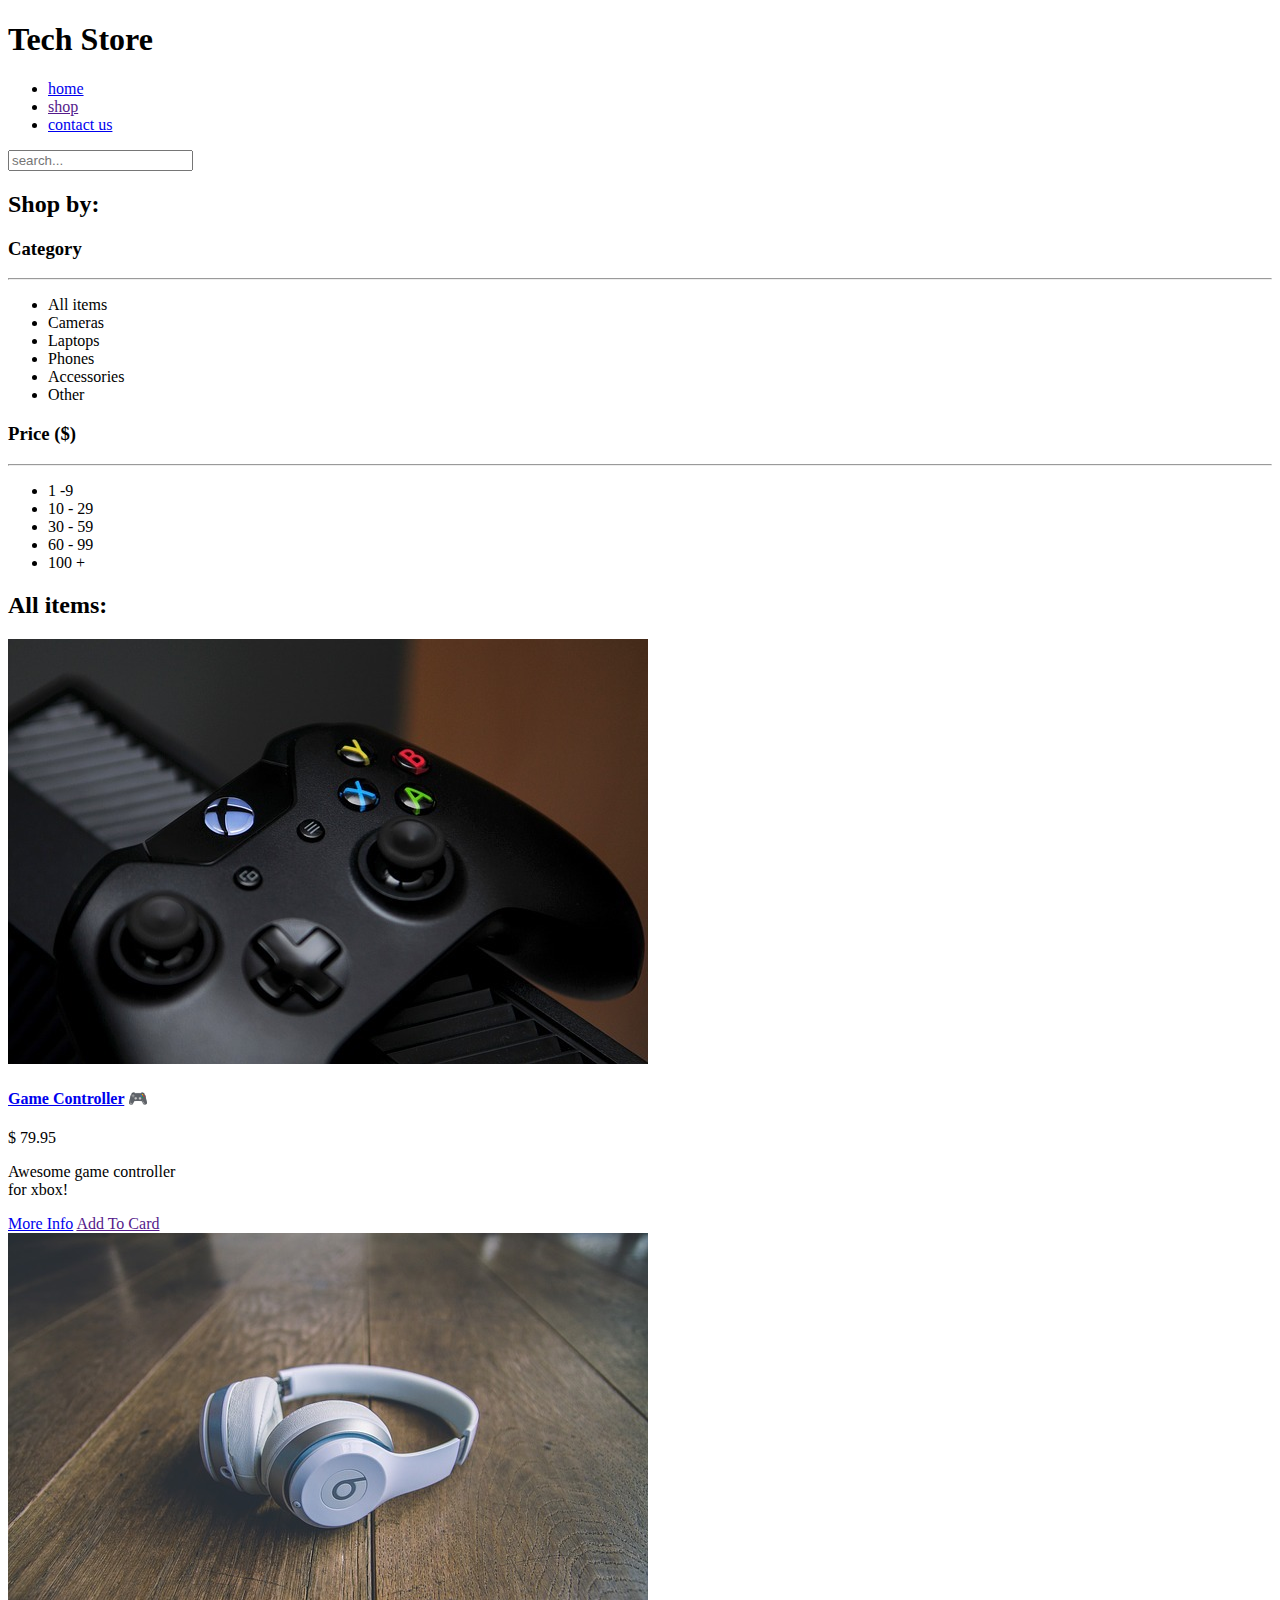
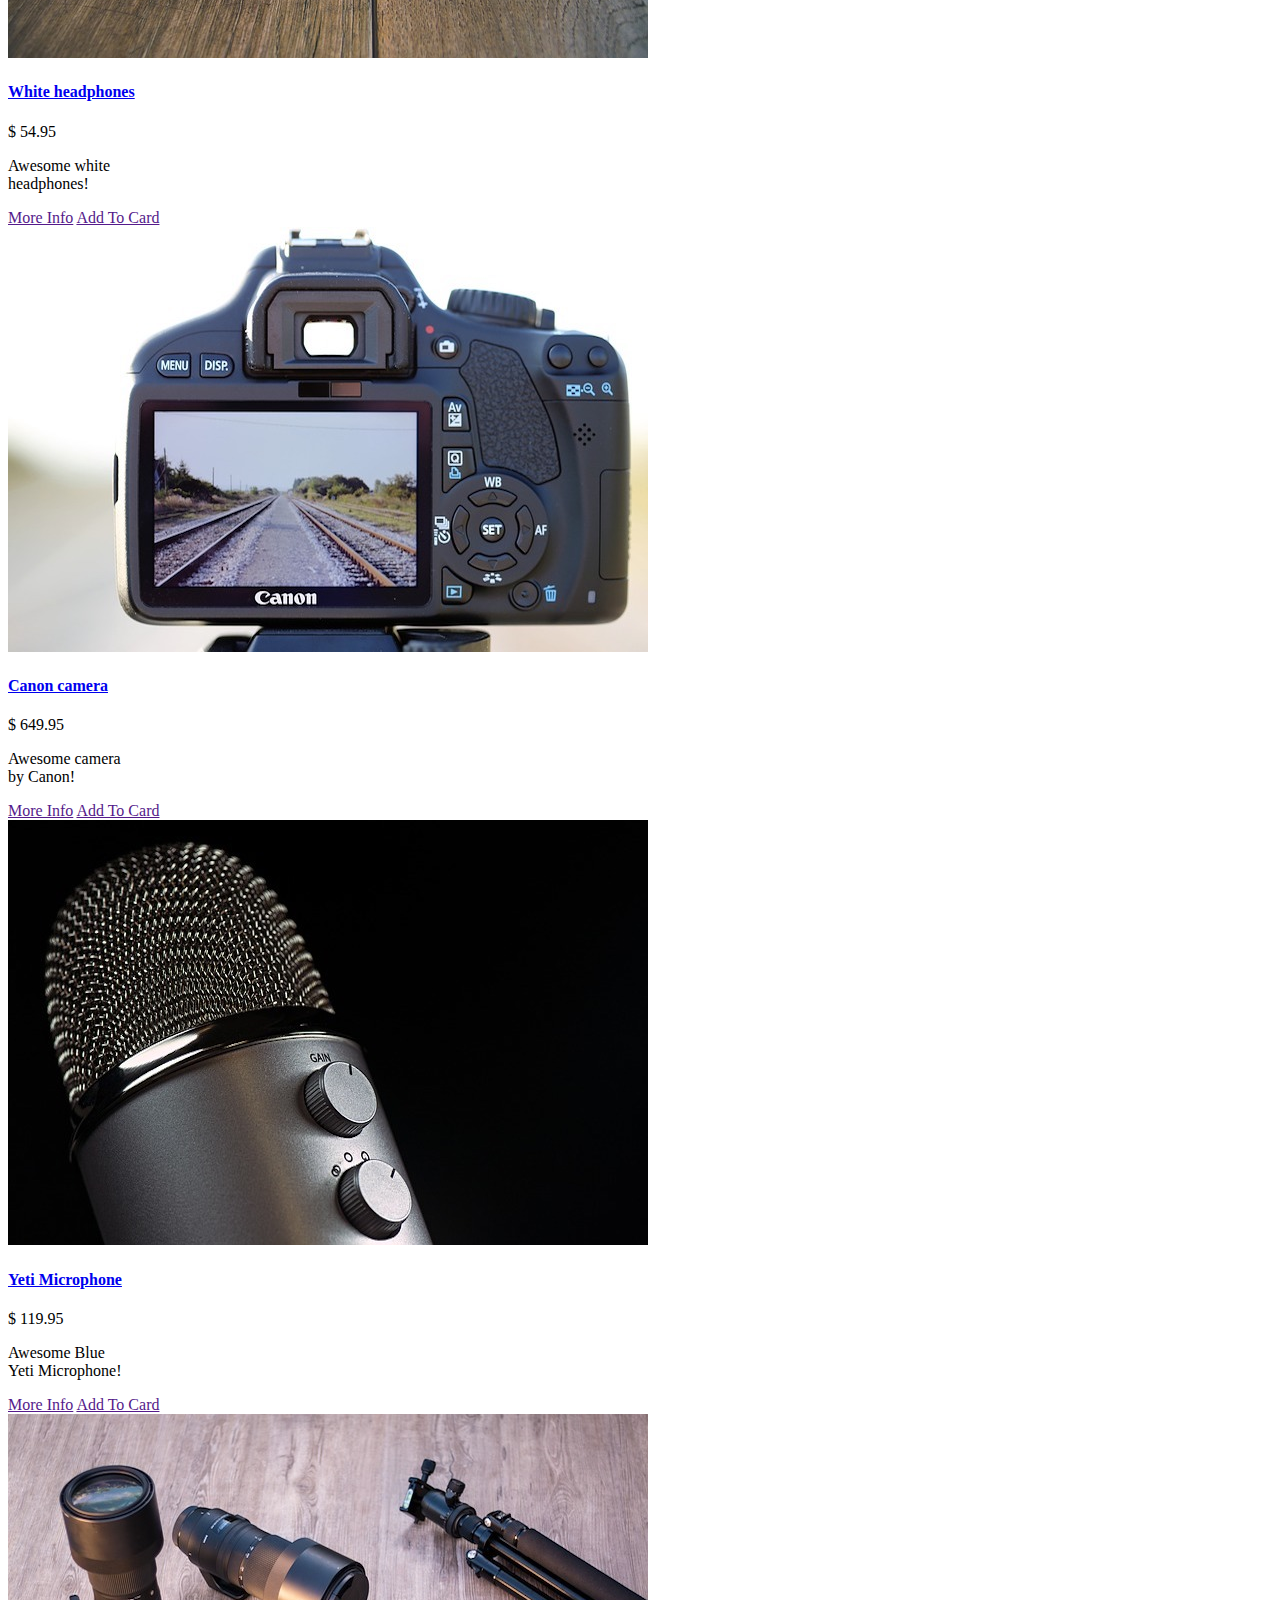
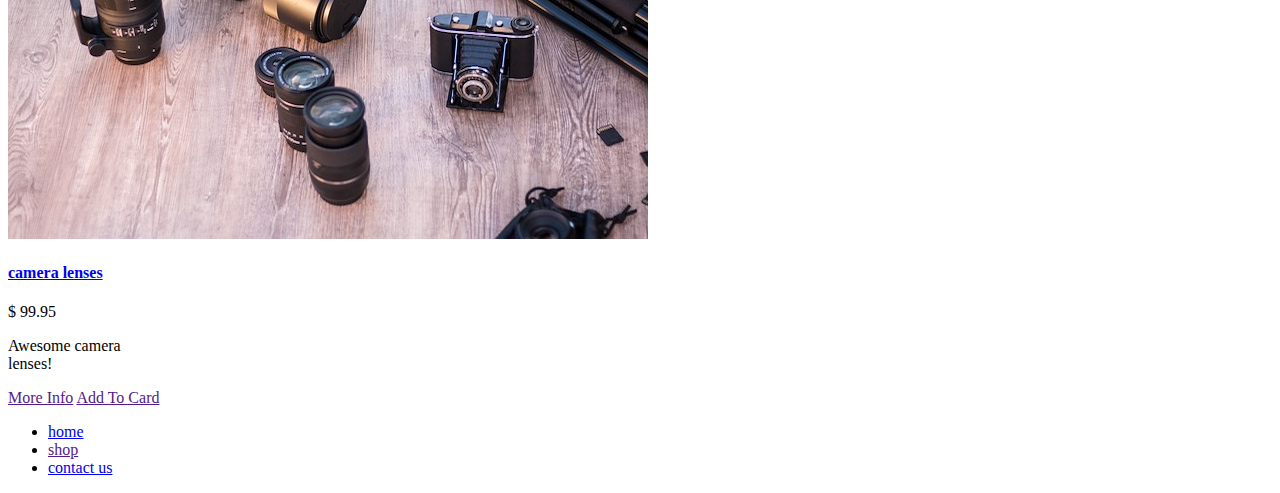
==== index.html @ 78a3a3fe "add HTML structure" ====
<!DOCTYPE html>
<html lang="en">
    <head>
        <meta charset="UTF-8">
        <title>Tech Store</title>
    </head>
    <body>
    <!--
        TODO:
        1/ Create shop.html page
        2/ Add CSS styling
    -->
        <header>
            <h1>Tech Store</h1>
            <nav>
                <ul>
                    <li><a href="index.html">home</a></li>
                    <li><a href="">shop</a></li>
                    <li><a href="contact.html">contact us</a></li>
                </ul>
            </nav>
            <input type="search" placeholder="search...">
        </header>

        <aside>
            <h2>Shop by:</h2>
            <section>
                <h3>Category</h3>
                <hr>
                <ul>
                    <li>All items</li>
                    <li>Cameras</li>
                    <li>Laptops</li>
                    <li>Phones</li>
                    <li>Accessories</li>
                    <li>Other</li>
                </ul>
            </section>

            <section>
                <h3>Price <span>($)</span></h3>
                <hr>
                <ul>
                    <li>1 -9</li>
                    <li>10 - 29</li>
                    <li>30 - 59</li>
                    <li>60 - 99</li>
                    <li>100 +</li>
                </ul>
            </section>
        </aside>
        <!-- Main section to display products: -->
        <main>
            <h2>All items: </h2>
            <div>
                <a href="product-detail.html">
                    <img src="images/controller.jpg" alt="game controller picture" >
                </a>
                <h4><a href="product-detail.html">Game Controller</a> &#127918; </h4>
                <p>$ 79.95</p>
                <p>Awesome game controller<br> for xbox!</p>
                <a href="product-detail.html">More Info</a>
                <a href="">Add To Card</a>
            </div>

            <div>
                <img src="images/headphones.jpg" alt="head phones picture" >
                <h4><a href="product-detail.html">White headphones</a></h4>
                <p>$ 54.95</p>
                <p>Awesome white <br> headphones!</p>
                <a href="">More Info</a>
                <a href="">Add To Card</a>
            </div>

            <div>
                <img src="images/camera.jpg" alt="camera picture" >
                <h4><a href="product-detail.html">Canon camera</a></h4>
                <p>$ 649.95</p>
                <p>Awesome camera <br> by Canon!</p>
                <a href="">More Info</a>
                <a href="">Add To Card</a>
            </div>

            <div>
                <img src="images/microphone.jpg" alt="microphone picture" >
                <h4><a href="product-detail.html">Yeti Microphone</a></h4>
                <p>$ 119.95</p>
                <p>Awesome Blue <br> Yeti Microphone!</p>
                <a href="">More Info</a>
                <a href="">Add To Card</a>
            </div>

            <div>
                <img src="images/lenses.jpg" alt="lenses picture" >
                <h4><a href="product-detail.html">camera lenses</a></h4>
                <p>$ 99.95</p>
                <p>Awesome camera <br> lenses!</p>
                <a href="">More Info</a>
                <a href="">Add To Card</a>
            </div>
        </main>

        <footer>
            <nav>
                <ul>
                    <li><a href="index.html">home</a></li>
                    <li><a href="">shop</a></li>
                    <li><a href="contact.html">contact us</a></li>
                </ul>
             </nav>
        </footer>

    </body>
</html>
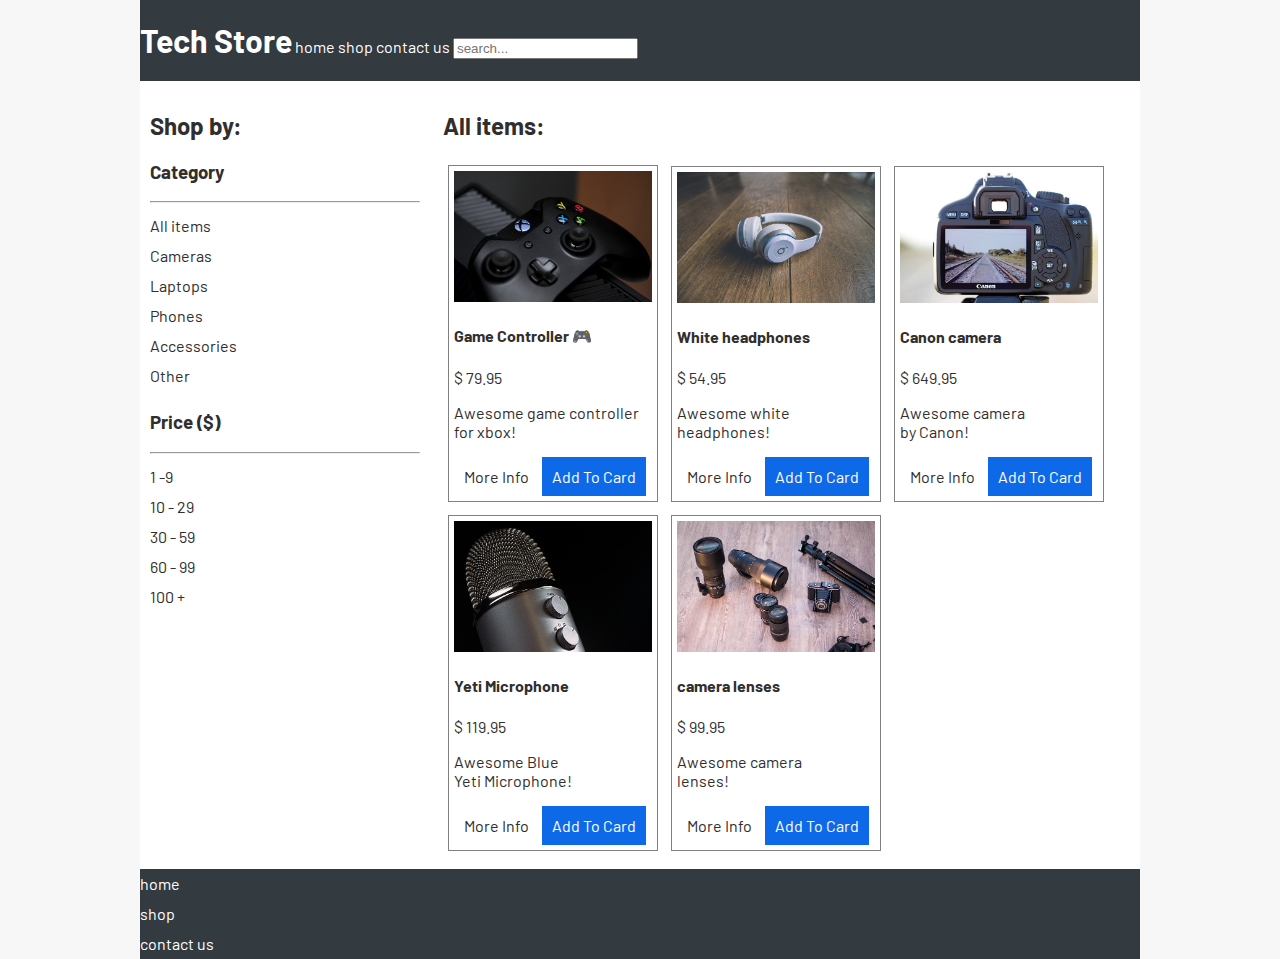
==== commit 78fe9205: "CSS project styling" ====
--- a/index.html
+++ b/index.html
@@ -3,6 +3,10 @@
     <head>
         <meta charset="UTF-8">
         <title>Tech Store</title>
+
+        <link href="https://fonts.googleapis.com/css2?family=Barlow" rel="stylesheet">
+        <link rel="stylesheet" href="style.css">
+
     </head>
     <body>
     <!--
@@ -52,51 +56,51 @@
         <!-- Main section to display products: -->
         <main>
             <h2>All items: </h2>
-            <div>
+            <div class="product">
                 <a href="product-detail.html">
                     <img src="images/controller.jpg" alt="game controller picture" >
                 </a>
                 <h4><a href="product-detail.html">Game Controller</a> &#127918; </h4>
                 <p>$ 79.95</p>
                 <p>Awesome game controller<br> for xbox!</p>
-                <a href="product-detail.html">More Info</a>
-                <a href="">Add To Card</a>
+                <a href="product-detail.html" class="button">More Info</a>
+                <a href="" class="button">Add To Card</a>
             </div>
 
-            <div>
+            <div class="product">
                 <img src="images/headphones.jpg" alt="head phones picture" >
                 <h4><a href="product-detail.html">White headphones</a></h4>
                 <p>$ 54.95</p>
                 <p>Awesome white <br> headphones!</p>
-                <a href="">More Info</a>
-                <a href="">Add To Card</a>
+                <a href="" class="button">More Info</a>
+                <a href="" class="button">Add To Card</a>
             </div>
 
-            <div>
+            <div class="product">
                 <img src="images/camera.jpg" alt="camera picture" >
                 <h4><a href="product-detail.html">Canon camera</a></h4>
                 <p>$ 649.95</p>
                 <p>Awesome camera <br> by Canon!</p>
-                <a href="">More Info</a>
-                <a href="">Add To Card</a>
+                <a href="" class="button">More Info</a>
+                <a href="" class="button">Add To Card</a>
             </div>
 
-            <div>
+            <div class="product">
                 <img src="images/microphone.jpg" alt="microphone picture" >
                 <h4><a href="product-detail.html">Yeti Microphone</a></h4>
                 <p>$ 119.95</p>
                 <p>Awesome Blue <br> Yeti Microphone!</p>
-                <a href="">More Info</a>
-                <a href="">Add To Card</a>
+                <a href="" class="button">More Info</a>
+                <a href="" class="button">Add To Card</a>
             </div>
 
-            <div>
+            <div class="product">
                 <img src="images/lenses.jpg" alt="lenses picture" >
                 <h4><a href="product-detail.html">camera lenses</a></h4>
                 <p>$ 99.95</p>
                 <p>Awesome camera <br> lenses!</p>
-                <a href="">More Info</a>
-                <a href="">Add To Card</a>
+                <a href="" class="button">More Info</a>
+                <a href="" class="button">Add To Card</a>
             </div>
         </main>
 
--- a/style.css
+++ b/style.css
@@ -0,0 +1,112 @@
+html {
+    background: #f7f7f7;
+}
+
+body {
+    font-family: 'Barlow', sans-serif;
+    background: white;
+    max-width: 1000px;
+    margin: 0 auto;
+    color: rgb(49, 46, 46);
+}
+
+header, footer {
+    background: #333a40;
+    color: white;
+}
+
+ul {
+    margin: 0;
+    padding: 0;
+}
+
+li {
+    list-style: none;
+    line-height: 30px;
+}
+
+a {
+    text-decoration: none;
+    color: inherit;
+}
+a:hover {
+    color: #0e69e9;
+}
+
+header li {
+    display: inline;
+}
+
+header h1, nav {
+    display: inline-block;
+}
+
+main {
+    width: 680px;
+    display: inline-block;
+    padding: 10px;
+}
+
+aside {
+    width: 270px;
+    display: inline-block;
+    vertical-align: top;
+    padding: 10px;
+}
+
+.product {
+    box-sizing: border-box;
+    border: 1px solid grey;
+    width: 210px;
+    overflow: hidden;
+    margin: 5px;
+    padding: 5px;
+    display: inline-block;
+}
+
+img {
+    max-width: 100%;
+}
+
+.button {
+    padding: 10px;
+    display: inline-block;
+}
+
+.button:last-of-type {
+    background: #0e69e9;
+    color: white;
+}
+
+/* Product detail page */
+
+.product-detail {
+    width: 660px;
+}
+
+.product-detail img {
+    max-width: 50%;
+    float: left;
+}
+
+/* Contact us */
+
+form {
+    padding: 10px;
+    margin: 10px 0;
+    width: 600px;
+}
+
+form > div {
+    margin: 10px 0;
+}
+
+.inline label {
+    display: inline-block;
+    width: 100px;
+}
+
+input[type="text"], input[type="email"], textarea {
+    padding: 10px;
+    width: 400px;
+}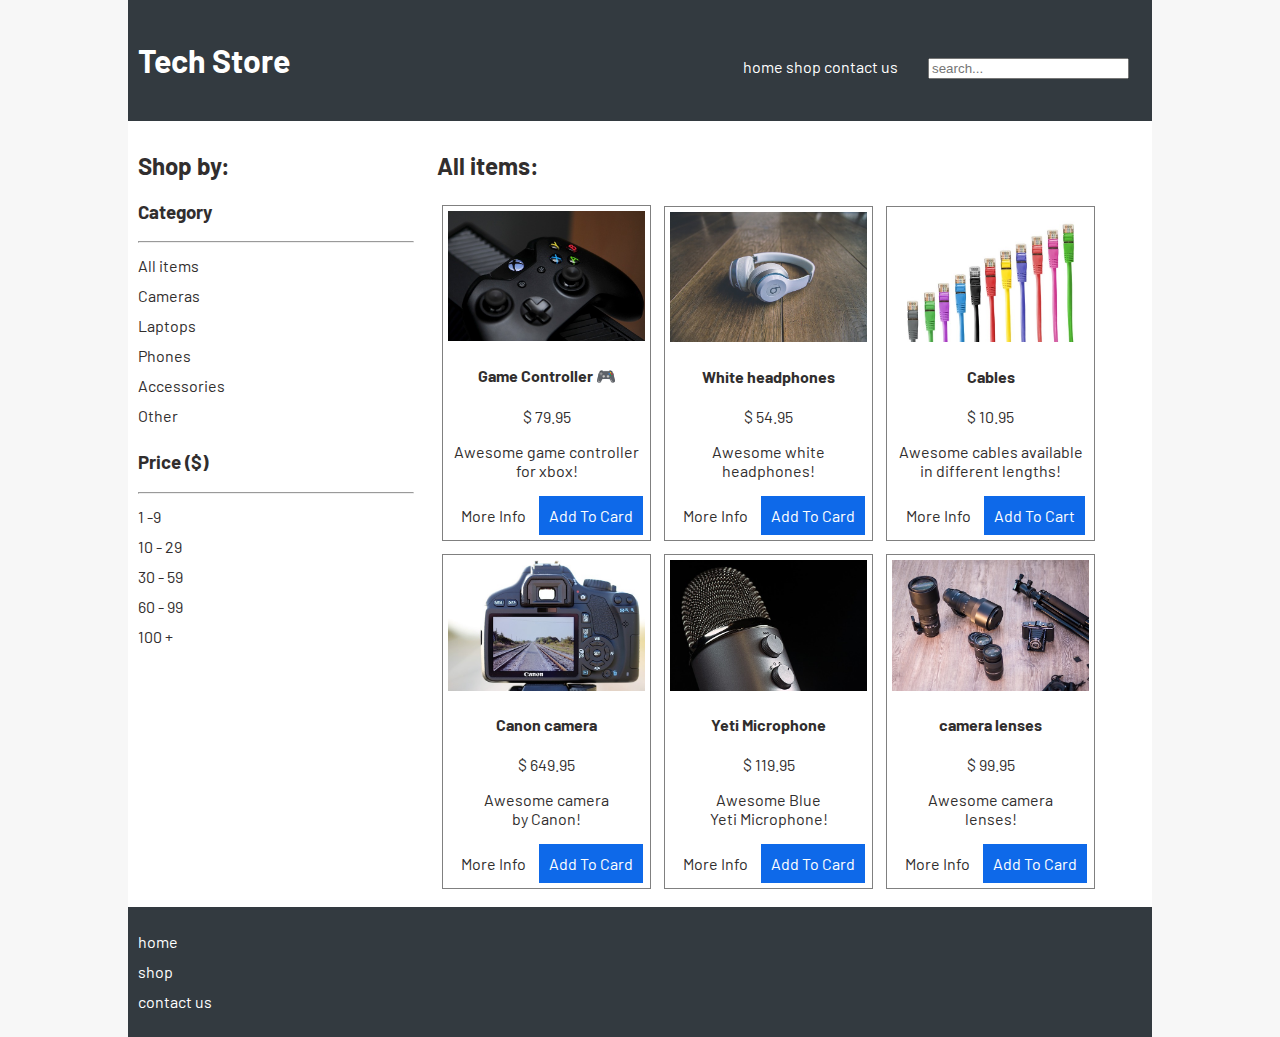
==== commit 47c831d1: "responsive design" ====
--- a/index.html
+++ b/index.html
@@ -2,6 +2,7 @@
 <html lang="en">
     <head>
         <meta charset="UTF-8">
+        <meta name="viewport" content="width=devive-width initial-scale=1">
         <title>Tech Store</title>
 
         <link href="https://fonts.googleapis.com/css2?family=Barlow" rel="stylesheet">
@@ -77,6 +78,15 @@
             </div>
 
             <div class="product">
+                <img src="images/cables.jpg" alt="cables picture">
+                <h4><a href="">Cables</a></h4>
+                <p>$ 10.95</p>
+                <p>Awesome cables available<br> in different lengths!</p>
+                <a href="" class="button">More Info</a>
+                <a href="" class="button">Add To Cart</a>
+            </div>
+
+            <div class="product">
                 <img src="images/camera.jpg" alt="camera picture" >
                 <h4><a href="product-detail.html">Canon camera</a></h4>
                 <p>$ 649.95</p>
--- a/style.css
+++ b/style.css
@@ -5,14 +5,19 @@
 body {
     font-family: 'Barlow', sans-serif;
     background: white;
-    max-width: 1000px;
     margin: 0 auto;
     color: rgb(49, 46, 46);
+    text-align: center;
 }
 
 header, footer {
     background: #333a40;
     color: white;
+    padding: 20px 10px;
+}
+
+input[type="search"] {
+    width: 100%;
 }
 
 ul {
@@ -41,27 +46,19 @@
     display: inline-block;
 }
 
-main {
-    width: 680px;
-    display: inline-block;
-    padding: 10px;
-}
-
-aside {
-    width: 270px;
-    display: inline-block;
-    vertical-align: top;
-    padding: 10px;
+header h1 {
+    width: 100%;
 }
 
 .product {
     box-sizing: border-box;
     border: 1px solid grey;
-    width: 210px;
+    /*width: 30%;*/
+    width: 100%;
     overflow: hidden;
     margin: 5px;
     padding: 5px;
-    display: inline-block;
+    text-align: center;
 }
 
 img {
@@ -109,4 +106,78 @@
 input[type="text"], input[type="email"], textarea {
     padding: 10px;
     width: 400px;
-}+}
+
+/* Table */
+table {
+    width: 400px;
+    text-align: left;
+    margin: 20px 0;
+}
+
+caption {
+    font-weight: bold;
+    font-style: italic;
+    border-bottom: 1px dotted;
+    padding: 10px;
+}
+
+th, td {
+    padding: 10px;
+}
+
+tr:hover {
+    background: #f5f5f5;
+}
+
+@media (min-width: 800px) {
+    input[type="search"] {
+        width: 40%;
+        margin-left: 2em;
+    }
+
+    .product {
+        display: inline-block;
+        width: 48%;
+    }
+}
+
+@media (min-width: 1000px) {
+    body {
+        text-align: left;
+    }
+
+    header h1 {
+        width: 60%;
+    }
+
+    main {
+        /* target / context = result */
+        /* 680 / 1000 = 0.68 */
+        width: 68%;
+        display: inline-block;
+        padding: 10px;
+    }
+
+    aside {
+        width: 27%;
+        display: inline-block;
+        vertical-align: top;
+        padding: 10px;
+    }
+}
+
+@media (min-width: 1200px) {
+    body {
+        max-width: 80vw;
+    }
+
+    .product {
+        width: 30%;
+    }
+
+    input[type="search"] {
+        width: 20%;
+    }
+}
+
